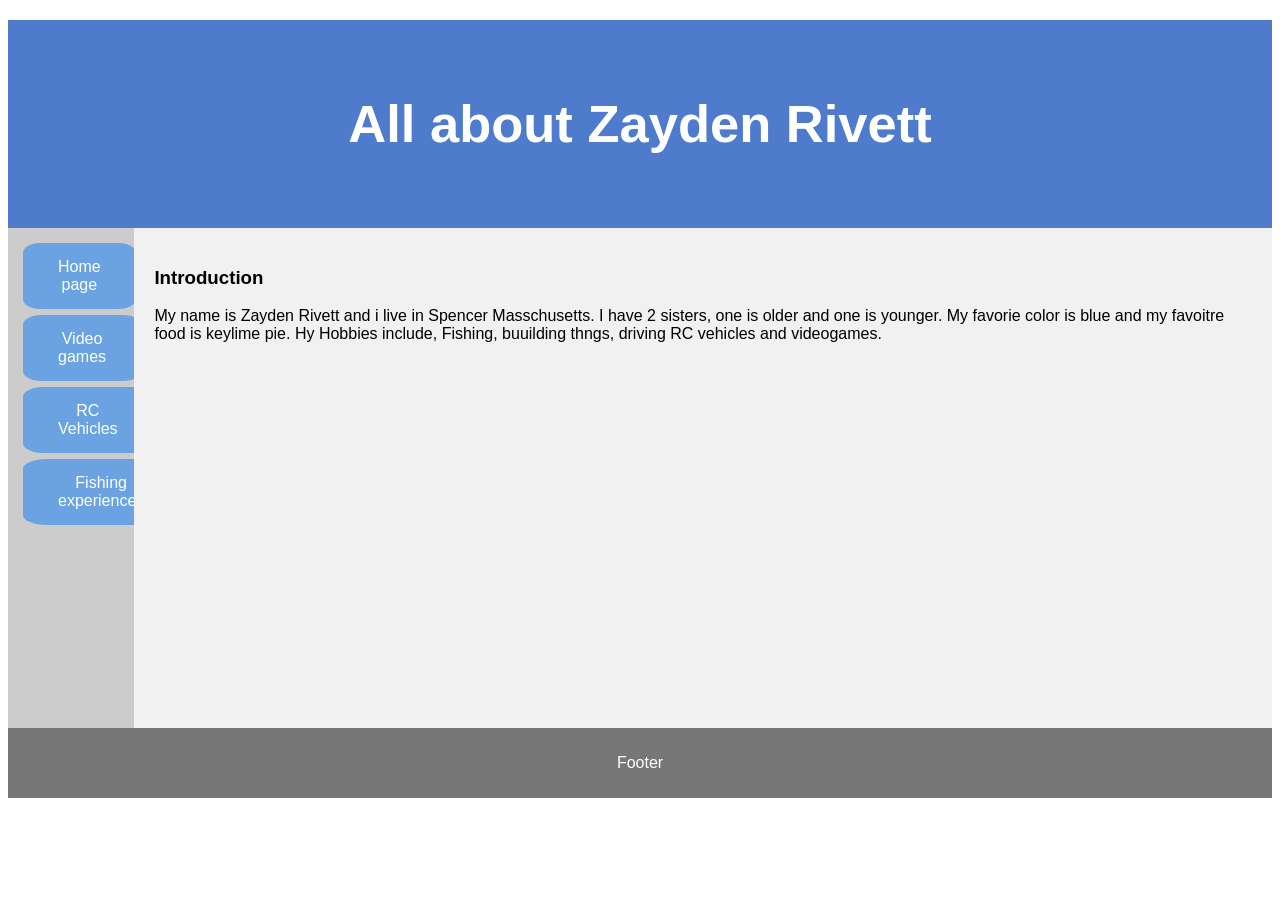
==== index.html @ ba83cfae "Add files via upload" ====
<!DOCTYPE html>
<html lang="en">
<head>
<title>CSS Template</title>
<meta charset="utf-8">
<meta name="viewport" content="width=device-width, initial-scale=1">
<link rel="stylesheet" href="style.css">
</head>
<body>

<h2></h2>
 

<header class="p1">
  <h2>All about Zayden Rivett</h2>
</header >

<section>
  <nav>
  

     <a href="index.html">   Home page    </a>
      <a href="page2.html">Video games</a>
  
      <a href="page4.html"> RC Vehicles </a>
      <a href="page5.html">  Fishing experiences  </a>
    </ul>
  </nav>

  <article>
    <h1>Introduction</h1>
    
  <p>My name is Zayden Rivett and i live in Spencer Masschusetts. I have 2 sisters, one is older and one is younger. My favorie color is blue and my favoitre food is keylime pie. Hy Hobbies include, Fishing, buuilding thngs, driving  RC vehicles and videogames.</p>
 <img src="images_1/me1.jpg" alt=""> <img src="images_1/me7.jpg" alt="" srcset=""> <img src="images_1/me8.jpg" alt="">
</article>
</section>

<footer>
  <p>Footer</p>
</footer>

</body>
</html>
---- style.css ----
* {
  box-sizing: border-box;
}

body {
  font-family: Arial, Helvetica, sans-serif;
}

/* Style the header */
header.p2 {
  background-color: #4f7bcc;
  padding: 30px;
  text-align: center;
  font-size: 35px;
  color: white;
}

/* Style the header */
header.p3 {
  background-color: #4f7bcc;
  padding: 30px;
  text-align: center;
  font-size: 35px;
  color: white;
}


/* Style the header */
header.p1 {
  background-color: #4f7bcc;
  padding: 30px;
  text-align: center;
  font-size: 35px;
  color: white;
}


/* Style the header */
header.p3 {
  background-color: #4f7bcc;
  padding: 30px;
  text-align: center;
  font-size: 35px;
  color: white;
}

/* Create two columns/boxes that floats next to each other */
nav {
  text-align: center;
  float: left;
  width: 10%;
  height: 500px; /* only for demonstration, should be removed */
  background: #ccc;
  padding: 12px;
  
}
a:link, a:visited {
  border-radius: 15%;
  margin: 3px;
  background-color: #6ba3e2;
  color: white;
  padding: 15px 35px;
  text-align: center;
  text-decoration: none;
  display: inline-block;
}

a:hover, a:active {
  background-color: rgb(44, 100, 173);
}

/* Style the list inside the menu */
nav ul {
  list-style-type: none;
  padding: 0;
}

article {
  float: left;
  padding: 20px;
  width: 90%;
  background-color: #f1f1f1;
  height: 500px; /* only for demonstration, should be removed */
}

/* Clear floats after the columns */
section::after {
  content: "";
  display: table;
  clear: both;
}

/* Style the footer */
footer {
  background-color: #777;
  padding: 10px;
  text-align: center;
  color: white;
}

/* Responsive layout - makes the two columns/boxes stack on top of each other instead of next to each other, on small screens */
@media (max-width: 600px) {
  nav, article {
    width: 100%;
    height: auto;
  }
}
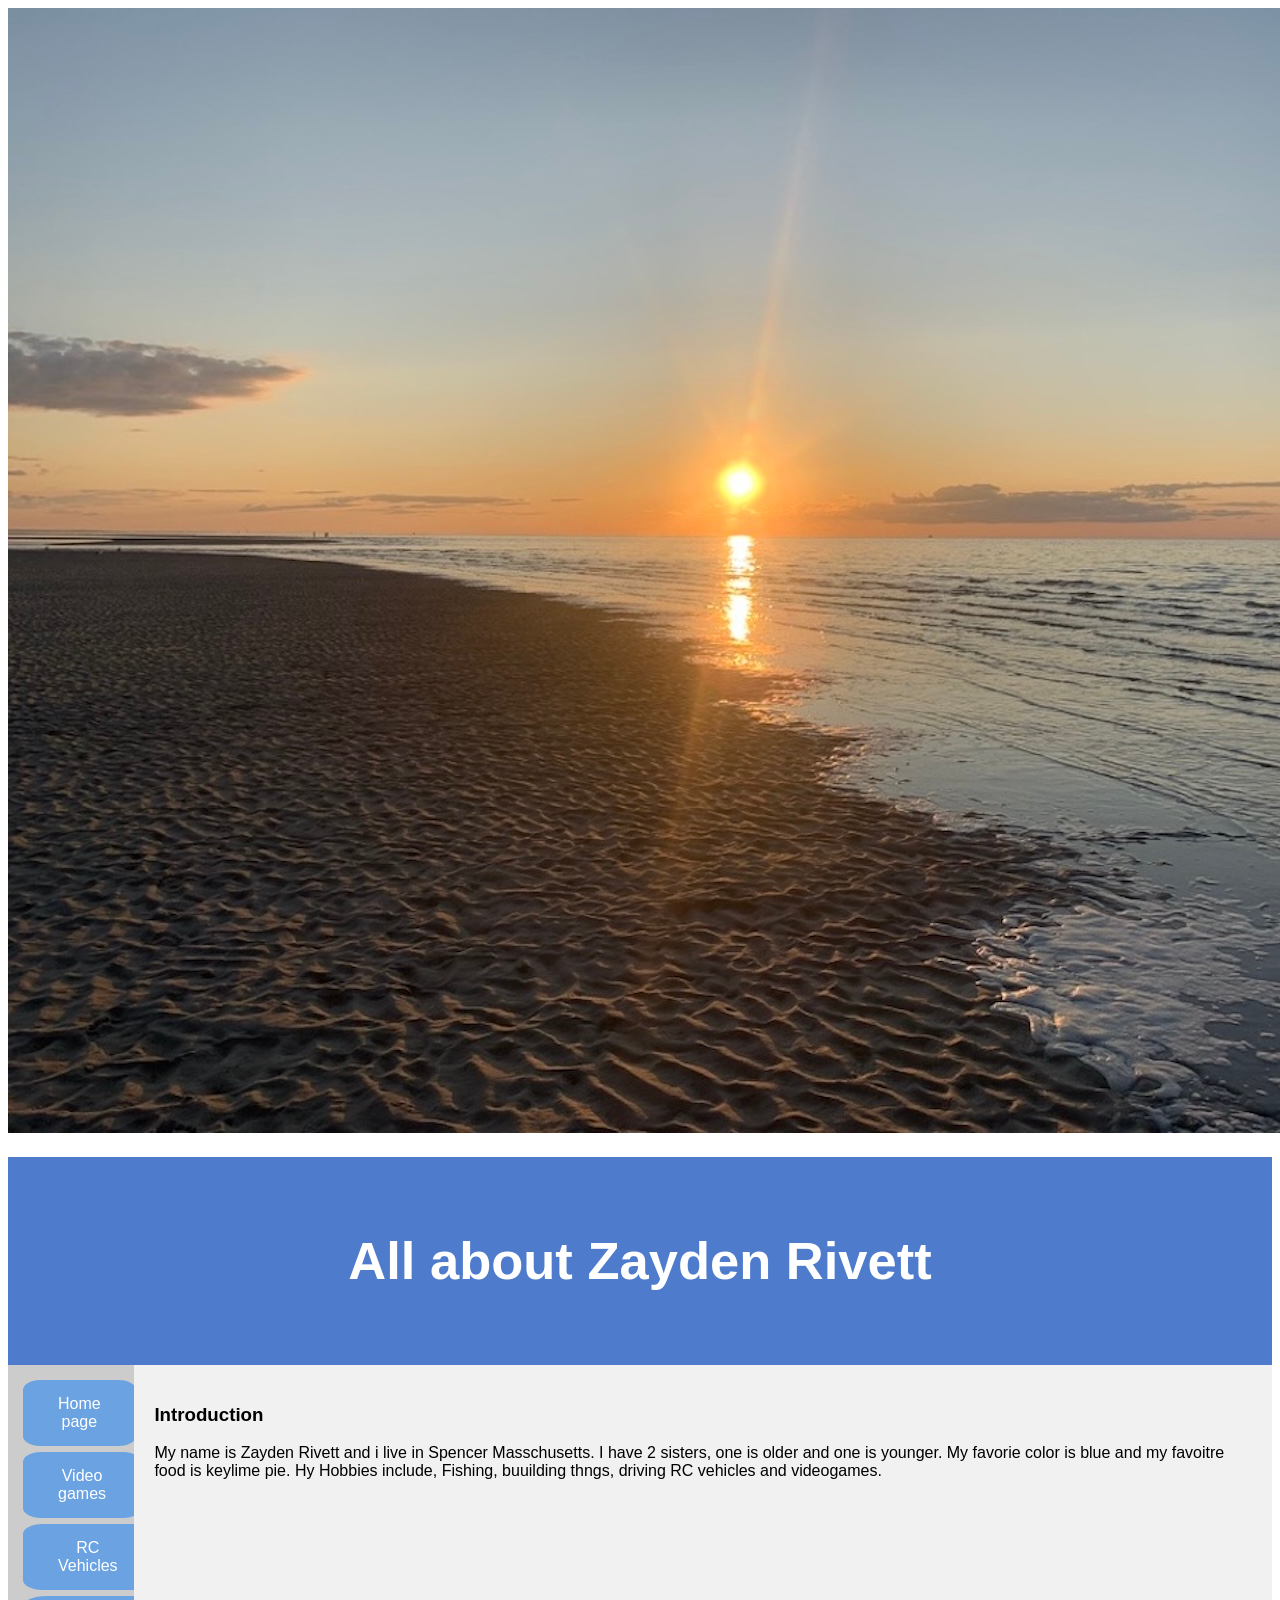
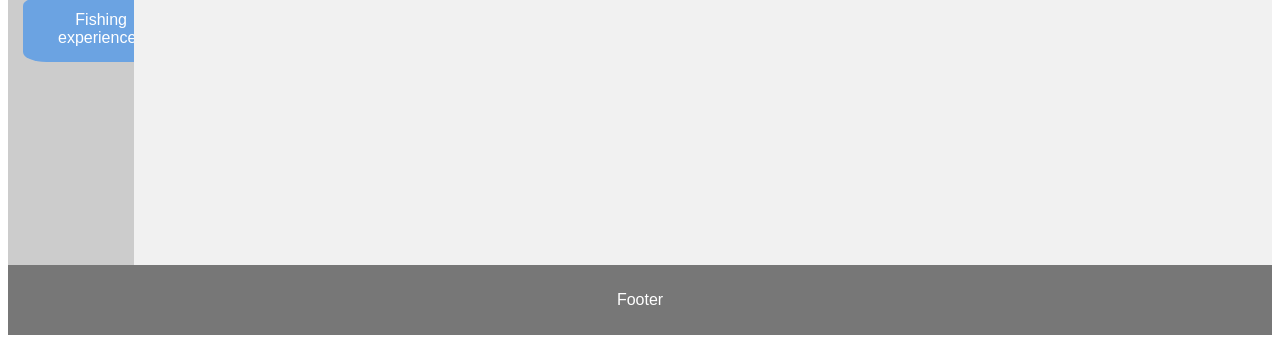
==== commit 32f16246: "Enhance index.html with responsive image Added responsive image with srcset for different resolution" ====
--- a/index.html
+++ b/index.html
@@ -5,6 +5,14 @@
 <meta charset="utf-8">
 <meta name="viewport" content="width=device-width, initial-scale=1">
 <link rel="stylesheet" href="style.css">
+ <img src="sunset.jpeg"
+srcset="
+sunset3.jpeg 500px
+sunset3.jpeg 1000px
+  sunset.jpeg 1500px
+
+"
+ alt="sunset">
 </head>
 <body>
 
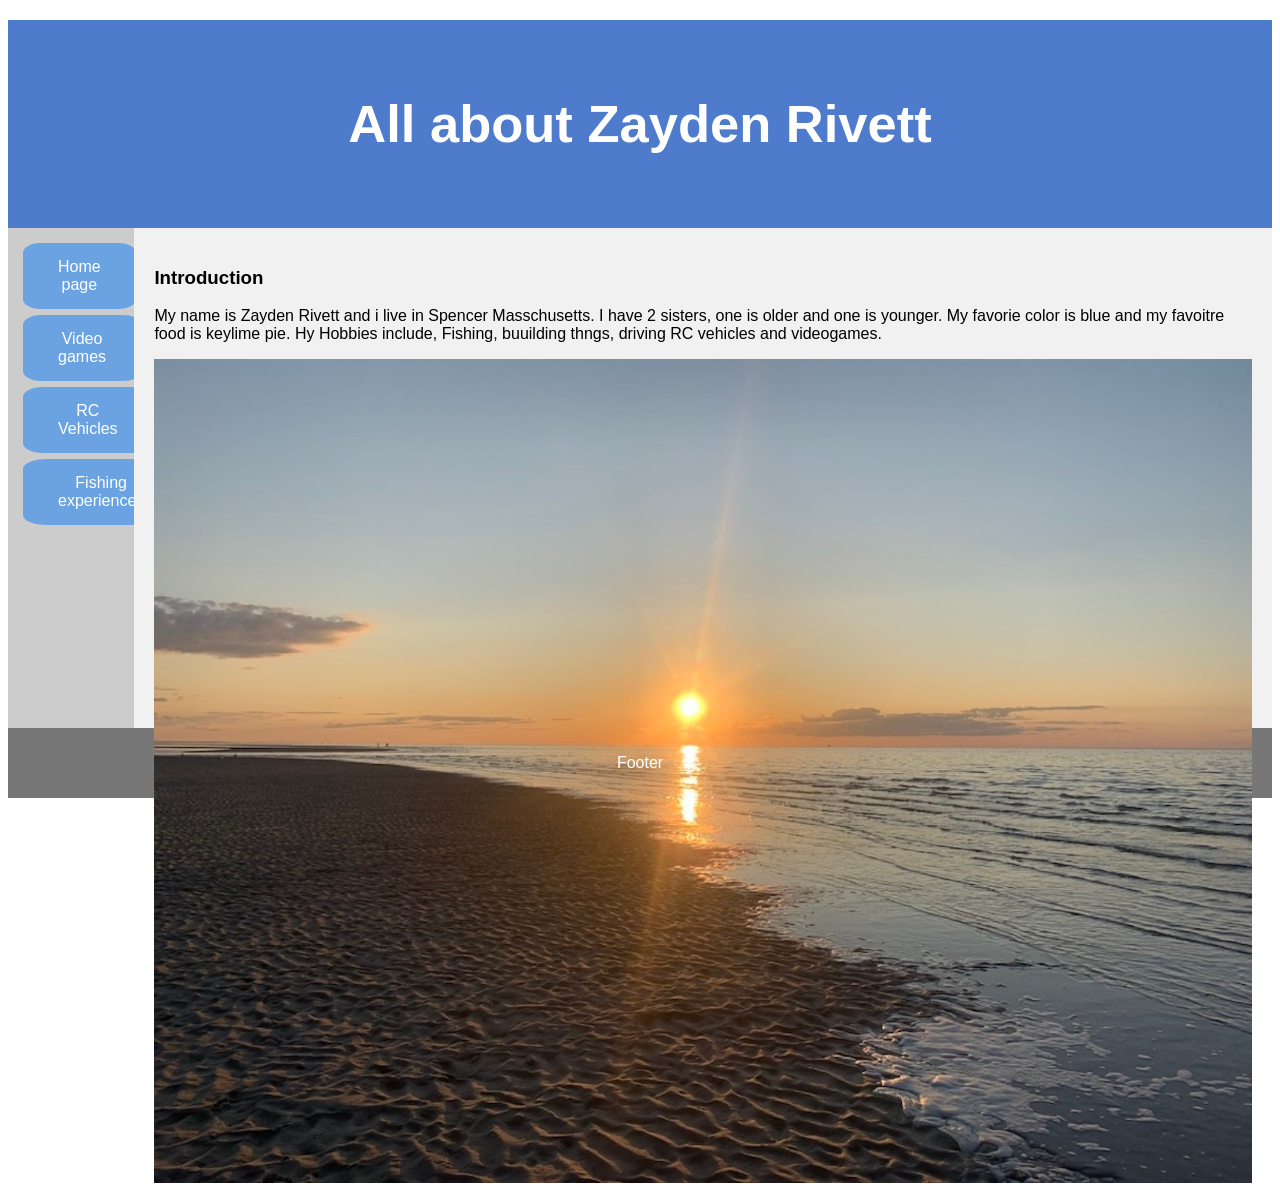
==== commit aacce8c9: "Update index.html" ====
--- a/index.html
+++ b/index.html
@@ -5,15 +5,7 @@
 <meta charset="utf-8">
 <meta name="viewport" content="width=device-width, initial-scale=1">
 <link rel="stylesheet" href="style.css">
- <img src="sunset.jpeg"
-srcset="
-sunset3.jpeg 500px
-sunset3.jpeg 1000px
-  sunset.jpeg 1500px
-
-"
- alt="sunset">
-</head>
+ 
 <body>
 
 <h2></h2>
@@ -39,8 +31,15 @@
     <h1>Introduction</h1>
     
   <p>My name is Zayden Rivett and i live in Spencer Masschusetts. I have 2 sisters, one is older and one is younger. My favorie color is blue and my favoitre food is keylime pie. Hy Hobbies include, Fishing, buuilding thngs, driving  RC vehicles and videogames.</p>
- <img src="images_1/me1.jpg" alt=""> <img src="images_1/me7.jpg" alt="" srcset=""> <img src="images_1/me8.jpg" alt="">
-</article>
+<img src="sunset.jpeg"
+srcset="
+sunset3.jpeg 500px
+sunset3.jpeg 1000px
+  sunset.jpeg 1500px
+
+"
+ alt="sunset">
+</head></article>
 </section>
 
 <footer>
--- a/style.css
+++ b/style.css
@@ -1,4 +1,9 @@
 
+img{
+  max-width: 100%;
+  height:auto;
+  dispaly:block;
+}
 * {
   box-sizing: border-box;
 }
